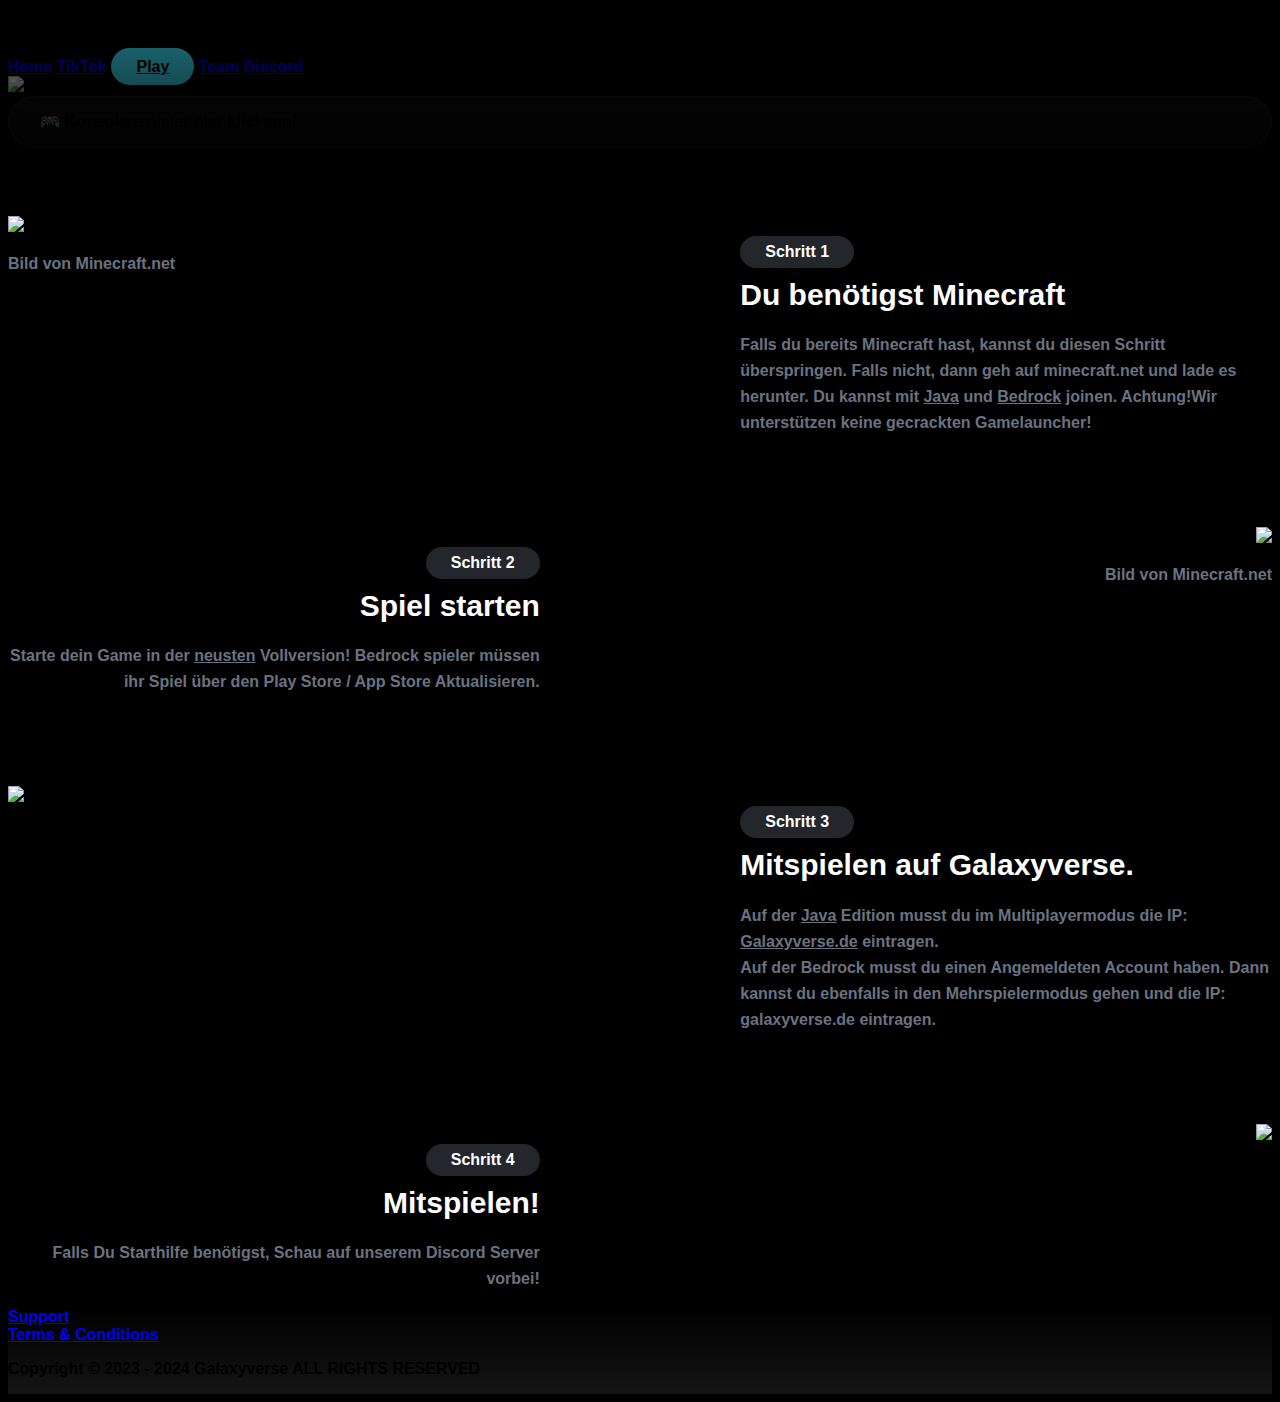
==== play.html @ 05d3e2fe "Zeugf" ====
<!DOCTYPE html>
<html lang="de">
<head>
    <meta charset="utf-8">
    <meta name="viewport" content="width=device-width, initial-scale=1">
    <title>Galaxyverse | Home</title>
    <link href="aos.css" rel="stylesheet">
    <script src="script.js"></script>
    <link rel="shortcut icon" type="image/x-icon" href="standard_7.gif" />
  
    <style>
        .tutorial-step {
            display: flex;
            color: white;
            gap: 75px;
        }
        .tutorial-step h1 > span:first-child {
            background: #6b728054;
            display: block;
            max-width: 100px;
            text-align: center;
            padding: 7px;
            border-radius: 100px;
            margin-bottom: 10px;
            font-size: 16px;
            color: #b8bec9 !important;
        }
        .tutorial-steps .image {
            width: 52%;
            position: relative;
        }
        .tutorial-steps .text {
            flex: 1;
            align-self: center;
        }
        .tutorial-steps {
            display: flex;
            flex-direction: column;
            gap: 75px;
        }
        .tutorial-steps .text h1 {
            font-size: 30px;
        }
        .tutorial-steps .text h1 > span {color: #ffeb3b;}
        .tutorial-steps p {
            margin-top: 15px;
            color: #6b7280;
            line-height: 26px;
        }
        .tutorial-step.right {
            text-align: right;
        }
        .tutorial-step.right h1 > span:first-child {
            margin-left: auto;
        }
        .tutorial-step:not(.right) .text {
            order: 2;
        }
        </style>  <link href="style.css" rel="stylesheet">
<link rel="stylesheet" href="animate.css" integrity="sha512-c42qTSw/wPZ3/5LBzD+Bw5f7bSF2oxou6wEb+I/lqeaKV5FDIfMvvRp772y4jcJLKuGUOpbJMdg/BTl50fJYAw==" crossorigin="anonymous" referrerpolicy="no-referrer" />
<link rel="stylesheet" href="https://cdnjs.cloudflare.com/ajax/libs/MaterialDesign-Webfont/7.0.96/css/materialdesignicons.min.css" integrity="sha512-fXnjLwoVZ01NUqS/7G5kAnhXNXat6v7e3M9PhoMHOTARUMCaf5qNO84r5x9AFf5HDzm3rEZD8sb/n6dZ19SzFA==" crossorigin="anonymous" referrerpolicy="no-referrer" />
</head>
<body>
    <section id="menu-nav">
        <i id="menu-trigger" class="mdi mdi-menu"></i>
    </section>
    <section id="site-head" class="relative w-full px-3 antialiased bg-black lg:px-6">
        <div class="background"></div>
    <div class="mx-auto max-w-7xl relative z-5">
        <nav class="flex items-center w-full h-24 select-none" x-data="{ showMenu: false }" data-aos="fade" data-aos-duration="2000" data-aos-delay="1500">
            <div class="relative flex flex-wrap items-center justify-between w-full h-24 mx-auto  md:justify-center">
                <div class="fixed top-0 left-0 z-40 items-center hidden w-full h-full p-3 text-xl bg-gray-900 bg-opacity-50 md:text-sm lg:text-base md:w-3/4 md:bg-transparent md:p-0 md:relative md:flex" :class="{'flex': showMenu, 'hidden': !showMenu }">
                    <div class="flex-col w-full h-auto h-full overflow-hidden bg-white rounded-lg select-none md:bg-transparent md:rounded-none md:relative md:flex md:flex-row md:overflow-auto">
                        <div class="flex flex-col items-center justify-center w-full h-full mt-12 text-center text-indigo-700 md:text-gray-400 md:mt-0 md:flex-row md:items-center" data-primary="indigo-700">
                            <a href="index.html" class="inline-block px-4 py-2 mx-2 text-left text-indigo-700 md:text-white md:px-0 lg:mx-5 md:text-center" data-primary="indigo-700">Home</a>
                           <!-- <a href="https://forums.mineverse.com/" class="inline-block px-0 px-4 py-2 mx-2 text-left md:px-0 hover:text-indigo-800 md:hover:text-white lg:mx-5 md:text-center" data-primary="indigo-800">Forums</a>-->
                            <a href="https://www.tiktok.com" target="_blank" class="inline-block px-0 px-4 py-2 mx-2 text-left md:px-0 hover:text-indigo-800 md:hover:text-white lg:mx-5 md:text-center" data-primary="indigo-800">TikTok</a>
                            <a href="play.html" class="shop inline-block px-0 px-4 py-2 mx-2 text-left md:px-0 hover:text-indigo-800 md:hover:text-white lg:mx-4 md:text-center" data-primary="indigo-800">Play</a>
                            <a href="LINK ZUM TEAM" class="inline-block px-0 px-4 py-2 mx-2 text-left md:px-0 hover:text-indigo-800 md:hover:text-white lg:mx-5 md:text-center" data-primary="indigo-800">Team</a>
                           <!-- <a href="vote.html" class="inline-block px-0 px-4 py-2 mx-2 text-left md:px-0 hover:text-indigo-800 md:hover:text-white lg:mx-5 md:text-center" data-primary="indigo-800">Vote</a>-->
                            <a href="https://discord.gg/wNCpZfhshy" target="_blank" class="inline-block px-0 px-4 py-2 mx-2 text-left md:px-0 hover:text-indigo-800 md:hover:text-white lg:mx-5 md:text-center" data-primary="indigo-800">Discord</a>
                        </div>
                    </div>
                </div>
            </div>
        </nav>
        <div class="relative z-10 container py-32 pt-20 mx-auto text-center sm:px-4 flex flex-col justify-center items-center" data-aos="fade-up" data-aos-duration="2000">

            <a href="index.html"><img class="h-40 animate__animated animate__infinite animate__slower animate__pulse" src="standard_7png.png"></a>
            <div class="hidden md:block max-w-lg mx-auto mt-6 text-sm text-center text-gray-500 md:mt-10 sm:text-base md:max-w-xl md:text-md">
                <div onclick="location.href='https://www.youtube.com/watch?v=pPTwHZMJKbg&ab_channel=MinecraftIron'" id="copy" class="players-inner" data-tippy-content="Anleitung ansehen"><img style="width: 20px;" src="2949874.png"></img>Konsolenspieler hier klickenn!</div> <br>
            </div>
        </div>
    </div>
</section>
<section id="page-content">
    <div class="max-w-screen-xl px-4 py-12 mx-auto space-y-8 overflow-hidden sm:px-6 lg:px-8">
        <div class="page-wrapper">
            <div class="tutorial-steps">
                <div class="tutorial-step">
                    <div class="text">
                        <h1><span>Schritt 1</span>Du benötigst Minecraft</h1>
                        <p>
                            Falls du bereits Minecraft hast, kannst du diesen Schritt überspringen. Falls nicht, dann geh auf minecraft.net und lade es herunter. Du kannst mit <u>Java</u> und <u>Bedrock</u> joinen. Achtung!Wir unterstützen keine gecrackten Gamelauncher!                        </p>
                    </div>
                    <div class="image">
                        <img src="https://www.minecraft.net/content/dam/games/minecraft/key-art/SUPM_Game-Image_One-Vanilla_672x400.jpg?imwidth=366"><p>Bild von Minecraft.net</p>
                    </div>
                </div>
                <div class="tutorial-step right">
                    <div class="text">
                        <h1><span>Schritt 2</span>Spiel <span>starten</span></h1>
                        <p>
                            Starte dein Game in der <u>neusten</u> Vollversion! Bedrock spieler müssen ihr Spiel über den Play Store / App Store Aktualisieren.
                        </p>
                    </div>
                    <div class="image">
                        <img src="https://www.minecraft.net/content/dam/games/minecraft/key-art/Play_With_Friends_Online_672x360.png"><p>Bild von Minecraft.net</p>
                    </div>
                </div>
                <div class="tutorial-step">
                    <div class="text">
                        <h1><span>Schritt 3</span>Mitspielen <span>auf</span> Galaxyverse.</h1>
                        <p>
                            Auf der <u>Java</u> Edition musst du im Multiplayermodus die IP: <u>Galaxyverse.de</u> eintragen. <br> Auf der Bedrock musst du einen Angemeldeten Account haben. Dann kannst du ebenfalls in den Mehrspielermodus gehen und die IP: galaxyverse.de eintragen.
                         </p>
                    </div>
                    <div class="image">
                        <img src="ip.png">
                    </div>
                </div>
                <div class="tutorial-step right">
                    <div class="text">
                        <h1><span>Schritt 4</span>Mitspielen!</h1>
                        <p>
                            Falls Du Starthilfe benötigst, Schau auf unserem Discord Server vorbei! 
                        </p>
                    </div>
                    <div class="image">
                        <img src="join.png">
                    </div>
                </div>
            </div>
        </div>
    </div>
</section>
<section id="footer" class="bg-black">
    <div class="max-w-screen-xl px-4 py-12 mx-auto space-y-8 overflow-hidden sm:px-6 lg:px-8">
        <nav class="flex flex-wrap justify-center -mx-5 -my-2">
            <div class="px-5 py-2">
                <a href="mailto:support@galaxyverse.de" class="text-xs leading-6 text-gray-500 hover:text-gray-200">
                    Support
                </a>
            </div>
            <div class="px-5 py-2">
                <a href="terms.txt" class="text-xs leading-6 text-gray-500 hover:text-gray-200">
                    Terms & Conditions
                </a>
            </div>
        </nav>
        <p class="mt-8 text-[10px] leading-6 text-center text-gray-600 uppercase">
            Copyright © 2023 - 2024 Galaxyverse ALL RIGHTS RESERVED
        </p>
    </div>
</section>
<section id="mobileNav">
    <div class="nav-content">
        <i id="nav-close" class="mdi mdi-close"></i>
        <a href="index.html">Home</a>
        <a href="https://www.tiktok.com" target="_blank">TikTok</a>
        <a href="play.html">Play</a>
        <a href="team.html">Team</a>
        <a href="https://discord.gg/wNCpZfhshy" target="_blank">Discord</a>
    </div>
</section>
<script data-cfasync="false" src="/cdn-cgi/scripts/5c5dd728/cloudflare-static/email-decode.min.js"></script><script src="//unpkg.com/alpinejs" defer></script>
<script src="https://unpkg.com/@popperjs/core@2"></script>
<script src="https://unpkg.com/tippy.js@6"></script>
<script src="https://unpkg.com/aos@2.3.1/dist/aos.js"></script>
<script src="//ajax.googleapis.com/ajax/libs/jquery/1.11.0/jquery.min.js"></script>  
<script>
    tippy('[data-tippy-content]');
    AOS.init({disable: 'mobile'});
    var server = 'galaxyverse.de';
     var serverPort = '25565';
     var discord = '859121321400467477';

$(document).mouseup(function(e) 
{
    var container = $("#mobileNav .nav-content");

    // if the target of the click isn't the container nor a descendant of the container
    if (!container.is(e.target) && container.has(e.target).length === 0) 
    {
        $('#mobileNav').fadeOut();
    }
});

$( document ).ready(function() {
    $( "#menu-trigger" ).click(function() {
        $('#mobileNav').fadeIn();
    });
    $( "#nav-close" ).click(function() {
        $('#mobileNav').fadeOut();
    });
    !function(e){if("object"==typeof exports&&"undefined"!=typeof module)module.exports=e();else if("function"==typeof define&&define.amd)define([],e);else{var t;t="undefined"!=typeof window?window:"undefined"!=typeof global?global:"undefined"!=typeof self?self:this,t.Clipboard=e()}}(function(){var e,t,n;return function e(t,n,i){function o(a,c){if(!n[a]){if(!t[a]){var l="function"==typeof require&&require;if(!c&&l)return l(a,!0);if(r)return r(a,!0);var s=new Error("Cannot find module '"+a+"'");throw s.code="MODULE_NOT_FOUND",s}var u=n[a]={exports:{}};t[a][0].call(u.exports,function(e){var n=t[a][1][e];return o(n?n:e)},u,u.exports,e,t,n,i)}return n[a].exports}for(var r="function"==typeof require&&require,a=0;a<i.length;a++)o(i[a]);return o}({1:[function(e,t,n){function i(e,t){for(;e&&e!==document;){if(e.matches(t))return e;e=e.parentNode}}if(Element&&!Element.prototype.matches){var o=Element.prototype;o.matches=o.matchesSelector||o.mozMatchesSelector||o.msMatchesSelector||o.oMatchesSelector||o.webkitMatchesSelector}t.exports=i},{}],2:[function(e,t,n){function i(e,t,n,i,r){var a=o.apply(this,arguments);return e.addEventListener(n,a,r),{destroy:function(){e.removeEventListener(n,a,r)}}}function o(e,t,n,i){return function(n){n.delegateTarget=r(n.target,t),n.delegateTarget&&i.call(e,n)}}var r=e("./closest");t.exports=i},{"./closest":1}],3:[function(e,t,n){n.node=function(e){return void 0!==e&&e instanceof HTMLElement&&1===e.nodeType},n.nodeList=function(e){var t=Object.prototype.toString.call(e);return void 0!==e&&("[object NodeList]"===t||"[object HTMLCollection]"===t)&&"length"in e&&(0===e.length||n.node(e[0]))},n.string=function(e){return"string"==typeof e||e instanceof String},n.fn=function(e){var t=Object.prototype.toString.call(e);return"[object Function]"===t}},{}],4:[function(e,t,n){function i(e,t,n){if(!e&&!t&&!n)throw new Error("Missing required arguments");if(!c.string(t))throw new TypeError("Second argument must be a String");if(!c.fn(n))throw new TypeError("Third argument must be a Function");if(c.node(e))return o(e,t,n);if(c.nodeList(e))return r(e,t,n);if(c.string(e))return a(e,t,n);throw new TypeError("First argument must be a String, HTMLElement, HTMLCollection, or NodeList")}function o(e,t,n){return e.addEventListener(t,n),{destroy:function(){e.removeEventListener(t,n)}}}function r(e,t,n){return Array.prototype.forEach.call(e,function(e){e.addEventListener(t,n)}),{destroy:function(){Array.prototype.forEach.call(e,function(e){e.removeEventListener(t,n)})}}}function a(e,t,n){return l(document.body,e,t,n)}var c=e("./is"),l=e("delegate");t.exports=i},{"./is":3,delegate:2}],5:[function(e,t,n){function i(e){var t;if("SELECT"===e.nodeName)e.focus(),t=e.value;else if("INPUT"===e.nodeName||"TEXTAREA"===e.nodeName)e.focus(),e.setSelectionRange(0,e.value.length),t=e.value;else{e.hasAttribute("contenteditable")&&e.focus();var n=window.getSelection(),i=document.createRange();i.selectNodeContents(e),n.removeAllRanges(),n.addRange(i),t=n.toString()}return t}t.exports=i},{}],6:[function(e,t,n){function i(){}i.prototype={on:function(e,t,n){var i=this.e||(this.e={});return(i[e]||(i[e]=[])).push({fn:t,ctx:n}),this},once:function(e,t,n){function i(){o.off(e,i),t.apply(n,arguments)}var o=this;return i._=t,this.on(e,i,n)},emit:function(e){var t=[].slice.call(arguments,1),n=((this.e||(this.e={}))[e]||[]).slice(),i=0,o=n.length;for(i;i<o;i++)n[i].fn.apply(n[i].ctx,t);return this},off:function(e,t){var n=this.e||(this.e={}),i=n[e],o=[];if(i&&t)for(var r=0,a=i.length;r<a;r++)i[r].fn!==t&&i[r].fn._!==t&&o.push(i[r]);return o.length?n[e]=o:delete n[e],this}},t.exports=i},{}],7:[function(t,n,i){!function(o,r){if("function"==typeof e&&e.amd)e(["module","select"],r);else if("undefined"!=typeof i)r(n,t("select"));else{var a={exports:{}};r(a,o.select),o.clipboardAction=a.exports}}(this,function(e,t){"use strict";function n(e){return e&&e.__esModule?e:{default:e}}function i(e,t){if(!(e instanceof t))throw new TypeError("Cannot call a class as a function")}var o=n(t),r="function"==typeof Symbol&&"symbol"==typeof Symbol.iterator?function(e){return typeof e}:function(e){return e&&"function"==typeof Symbol&&e.constructor===Symbol&&e!==Symbol.prototype?"symbol":typeof e},a=function(){function e(e,t){for(var n=0;n<t.length;n++){var i=t[n];i.enumerable=i.enumerable||!1,i.configurable=!0,"value"in i&&(i.writable=!0),Object.defineProperty(e,i.key,i)}}return function(t,n,i){return n&&e(t.prototype,n),i&&e(t,i),t}}(),c=function(){function e(t){i(this,e),this.resolveOptions(t),this.initSelection()}return a(e,[{key:"resolveOptions",value:function e(){var t=arguments.length>0&&void 0!==arguments[0]?arguments[0]:{};this.action=t.action,this.emitter=t.emitter,this.target=t.target,this.text=t.text,this.trigger=t.trigger,this.selectedText=""}},{key:"initSelection",value:function e(){this.text?this.selectFake():this.target&&this.selectTarget()}},{key:"selectFake",value:function e(){var t=this,n="rtl"==document.documentElement.getAttribute("dir");this.removeFake(),this.fakeHandlerCallback=function(){return t.removeFake()},this.fakeHandler=document.body.addEventListener("click",this.fakeHandlerCallback)||!0,this.fakeElem=document.createElement("textarea"),this.fakeElem.style.fontSize="12pt",this.fakeElem.style.border="0",this.fakeElem.style.padding="0",this.fakeElem.style.margin="0",this.fakeElem.style.position="absolute",this.fakeElem.style[n?"right":"left"]="-9999px";var i=window.pageYOffset||document.documentElement.scrollTop;this.fakeElem.addEventListener("focus",window.scrollTo(0,i)),this.fakeElem.style.top=i+"px",this.fakeElem.setAttribute("readonly",""),this.fakeElem.value=this.text,document.body.appendChild(this.fakeElem),this.selectedText=(0,o.default)(this.fakeElem),this.copyText()}},{key:"removeFake",value:function e(){this.fakeHandler&&(document.body.removeEventListener("click",this.fakeHandlerCallback),this.fakeHandler=null,this.fakeHandlerCallback=null),this.fakeElem&&(document.body.removeChild(this.fakeElem),this.fakeElem=null)}},{key:"selectTarget",value:function e(){this.selectedText=(0,o.default)(this.target),this.copyText()}},{key:"copyText",value:function e(){var t=void 0;try{t=document.execCommand(this.action)}catch(e){t=!1}this.handleResult(t)}},{key:"handleResult",value:function e(t){this.emitter.emit(t?"success":"error",{action:this.action,text:this.selectedText,trigger:this.trigger,clearSelection:this.clearSelection.bind(this)})}},{key:"clearSelection",value:function e(){this.target&&this.target.blur(),window.getSelection().removeAllRanges()}},{key:"destroy",value:function e(){this.removeFake()}},{key:"action",set:function e(){var t=arguments.length>0&&void 0!==arguments[0]?arguments[0]:"copy";if(this._action=t,"copy"!==this._action&&"cut"!==this._action)throw new Error('Invalid "action" value, use either "copy" or "cut"')},get:function e(){return this._action}},{key:"target",set:function e(t){if(void 0!==t){if(!t||"object"!==("undefined"==typeof t?"undefined":r(t))||1!==t.nodeType)throw new Error('Invalid "target" value, use a valid Element');if("copy"===this.action&&t.hasAttribute("disabled"))throw new Error('Invalid "target" attribute. Please use "readonly" instead of "disabled" attribute');if("cut"===this.action&&(t.hasAttribute("readonly")||t.hasAttribute("disabled")))throw new Error('Invalid "target" attribute. You can\'t cut text from elements with "readonly" or "disabled" attributes');this._target=t}},get:function e(){return this._target}}]),e}();e.exports=c})},{select:5}],8:[function(t,n,i){!function(o,r){if("function"==typeof e&&e.amd)e(["module","./clipboard-action","tiny-emitter","good-listener"],r);else if("undefined"!=typeof i)r(n,t("./clipboard-action"),t("tiny-emitter"),t("good-listener"));else{var a={exports:{}};r(a,o.clipboardAction,o.tinyEmitter,o.goodListener),o.clipboard=a.exports}}(this,function(e,t,n,i){"use strict";function o(e){return e&&e.__esModule?e:{default:e}}function r(e,t){if(!(e instanceof t))throw new TypeError("Cannot call a class as a function")}function a(e,t){if(!e)throw new ReferenceError("this hasn't been initialised - super() hasn't been called");return!t||"object"!=typeof t&&"function"!=typeof t?e:t}function c(e,t){if("function"!=typeof t&&null!==t)throw new TypeError("Super expression must either be null or a function, not "+typeof t);e.prototype=Object.create(t&&t.prototype,{constructor:{value:e,enumerable:!1,writable:!0,configurable:!0}}),t&&(Object.setPrototypeOf?Object.setPrototypeOf(e,t):e.__proto__=t)}function l(e,t){var n="data-clipboard-"+e;if(t.hasAttribute(n))return t.getAttribute(n)}var s=o(t),u=o(n),f=o(i),d=function(){function e(e,t){for(var n=0;n<t.length;n++){var i=t[n];i.enumerable=i.enumerable||!1,i.configurable=!0,"value"in i&&(i.writable=!0),Object.defineProperty(e,i.key,i)}}return function(t,n,i){return n&&e(t.prototype,n),i&&e(t,i),t}}(),h=function(e){function t(e,n){r(this,t);var i=a(this,(t.__proto__||Object.getPrototypeOf(t)).call(this));return i.resolveOptions(n),i.listenClick(e),i}return c(t,e),d(t,[{key:"resolveOptions",value:function e(){var t=arguments.length>0&&void 0!==arguments[0]?arguments[0]:{};this.action="function"==typeof t.action?t.action:this.defaultAction,this.target="function"==typeof t.target?t.target:this.defaultTarget,this.text="function"==typeof t.text?t.text:this.defaultText}},{key:"listenClick",value:function e(t){var n=this;this.listener=(0,f.default)(t,"click",function(e){return n.onClick(e)})}},{key:"onClick",value:function e(t){var n=t.delegateTarget||t.currentTarget;this.clipboardAction&&(this.clipboardAction=null),this.clipboardAction=new s.default({action:this.action(n),target:this.target(n),text:this.text(n),trigger:n,emitter:this})}},{key:"defaultAction",value:function e(t){return l("action",t)}},{key:"defaultTarget",value:function e(t){var n=l("target",t);if(n)return document.querySelector(n)}},{key:"defaultText",value:function e(t){return l("text",t)}},{key:"destroy",value:function e(){this.listener.destroy(),this.clipboardAction&&(this.clipboardAction.destroy(),this.clipboardAction=null)}}]),t}(u.default);e.exports=h})},{"./clipboard-action":7,"good-listener":4,"tiny-emitter":6}]},{},[8])(8)});
    
    (function(){'use strict';var SyfaroAPI,MinecraftAPI,baseURL;baseURL='https://mcapi.us';SyfaroAPI=(function(){function SyfaroAPI(){}
    SyfaroAPI.prototype.queryString=function(params){var str,p;str=[];for(p in params){if(params[p]===undefined){continue}
    if(params.hasOwnProperty(p)){str.push(encodeURIComponent(p)+'='+encodeURIComponent(params[p]))}}
    return'?'+str.join('&')};SyfaroAPI.prototype.loadJSON=function(endpoint,params,callback){var xhr,url;if(typeof(params)==='function'){callback=params;params={}}
    params=this.queryString(params);url=baseURL+endpoint+params;xhr=new XMLHttpRequest();xhr.onerror=function(){callback(!0)};xhr.onload=function(){var data;try{data=JSON.parse(xhr.responseText)}catch(e){return callback(e)}
    if(data.status==='error'){return callback(data.error)}
    callback(undefined,data)};xhr.open('GET',url,!0);xhr.send()};return SyfaroAPI}());MinecraftAPI=(function(){var api;function MinecraftAPI(){}
    api=new SyfaroAPI();MinecraftAPI.prototype.getServerStatus=function(ip,options,callback){if(typeof(options)==='function'){callback=options;options={}}
    options.ip=ip;api.loadJSON('/server/status',options,callback)};MinecraftAPI.prototype.getServerStatus=MinecraftAPI.prototype.getServerStatus;MinecraftAPI.prototype.getServerQuery=function(ip,options,callback){if(typeof(options)==='function'){callback=options;options={}}
    options.ip=ip;api.loadJSON('/server/query',options,callback)};MinecraftAPI.prototype.getServerQuery=MinecraftAPI.prototype.getServerQuery;return MinecraftAPI}());window.MinecraftAPI=new MinecraftAPI()}());
    if (server) {
                var copy = new Clipboard('#copy'); copy.on('success', function(e) {});
                function minecraft() { 
                    MinecraftAPI.getServerStatus(server, {port: serverPort}, function (err, status) {
                        if (err) {
                            $('#player-count').text('Error');
                        } else {
                            $('#player-count').text(status.players.now);
                        }
                    });
                }; setTimeout(minecraft, 1500);
        }
    
});
</script>
</body>
</html>
---- style.css ----
@keyframes bgFloat {
    from {
        background-position: 0 220px;
    }
    to {
        background-position: 0 -3000px;
    }
}
.background {
    background: url(https://cdn.discordapp.com/attachments/664927034358759453/996259997170270423/IMG_0035.png) repeat;
    background-size: 410px;
}

.background {
    animation-name: bgFloat;
    animation-duration: 200s;
    animation-iteration-count: infinite;
    animation-timing-function: linear;
}
.background, .background-px {
    position: absolute;
    max-height: 2000px;
    width: 100%;
    height: 100%;
    pointer-events: none;
    left: 0;
    top: 0;
}
body {
    font-family: 'Orbitron', sans-serif;
    font-weight: 800;
}
#site-head {
    padding: 50px 0px;
    position: relative;
}

#site-head:after {
    content: "";
    width: 100%;
    height: 400px;
    position: absolute;
    left: 0;
    right: 0;
    bottom: 0;
    background: linear-gradient(0deg, #000, #0000);
}
.shop {
    background: #ffeb3b;
    padding: 10px 25px !important;
    color: #000 !important;
    border-radius: 100px;
    min-width: 110px;
}
.server {
    min-width:200px;
}

.divider {
    background: #ffffff08;
    height: 85%;
    width: 2px;
}



body {
    background: black;
}
section#servers {
    text-align: center;
}
.server img {
    max-height: 125px;
    margin: 0 auto;
}
.server h1 {
    font-size: 28px;
}

.server {
    background: #ffffff0d;
    display: flex;
    justify-content: center;
    flex-direction: column;
    align-self: inherit;
    border-radius: 35px;
    border: 2px solid #ffffff0d;
}

section#servers {
    padding-bottom: 70px;
}

.divider {
    display: none;
}

#servers > div {
    gap: 40px !important;
}

section#footer {
    background: linear-gradient(180deg, #000, #65656533);
}
.players-inner {
    padding: 14px 30px;
    border-radius: 100px;
    background: #0d0d0d;
    border: 2px solid #ffffff0d;
}

section#servers {
    margin-top: -50px;
    position: relative;
    z-index: 50;
}

.server {
    background: #0d0d0d;
    border: 2px solid #ffffff0d;
}
.icon {
    position: relative;
    top: 10px
}

.icon:after {
    content: "";
    width: 100px;
    height: 100px;
    display: block;
    position: absolute;
    left: 0;
    right: 0;
    top: 45px;
    margin: 0 auto;
    border-radius: 100px;
}

.server img {
    position: relative;
    z-index: 5;
}

.server h1 {
    position: relative;
}
#servers > div:hover > * {
    opacity: 0.5;
 }

a.server {
    cursor: pointer;
    pointer-events: auto;
}
section#footer {
    margin-top: auto;
}

section#page-content {
    flex: 1;
}

body {
    display: flex;
    flex-direction: column;
    min-height: 100vh;
}
#servers > div {
    pointer-events: none;
}
#servers > div > * {
    transition: all .15s ease;
}
#servers > div > div:nth-child(1) > div:after {
    box-shadow: 0px 0px 100px #004f9a;
}
#servers > div > div:nth-child(3) > div:after {
    box-shadow: 0px 0px 100px #994c08;
}
#servers > div > div:nth-child(5) > div:after {
    box-shadow: 0px 0px 100px #4b7a55a6;
}
#servers > div > div:nth-child(7) > div:after {
    box-shadow: 0px 0px 100px #e0be8c80;
}
.server span {
    color: #fde047;
    font-size: 14px;
    margin-bottom: 35px;
    display: block;
}
.server {
    position: relative;
}
nav a {
    -webkit-transition: all .15s ease;
    transition: all .15s ease;
}
.server > span {
    background: #e7e047;
    color: #9d8d1f !important;
    width: 50px;
    height: 50px;
    display: flex;
    align-items: center;
    justify-content: center;
    position: absolute;
    right: 0;
    top: 0;
    margin: -12px;
    border-radius: 100px;
    font-size: 28px;
}
.players-inner i {
    font-size: 25px;
    color: #ffeb3b;
}

.players-inner {
    display: flex;
    align-items: center;
    gap: 5px;
}
.tippy-box {
    background: #b859ff;
    color: #fff !important;
}
.tippy-box[data-placement^="top"] > .tippy-arrow::before {
    border-top-color: #b859ff;
}
.players-inner {
    cursor: pointer;
}
section#menu-nav {
    background: #0d0d0d;
    display: none;
    align-items: center;
    justify-content: center;
    padding: 15px;
    font-size: 30px;
    color: white !important;
    position: relative;
    z-index: 5;
    border-bottom: 2px solid #ffffff0d;
}

i#menu-trigger {
    cursor: pointer;
}
#mobileNav {
    background: #191919f0;
    position: fixed;
    top: 0;
    left: 0;
    right: 0;
    bottom: 0;
    z-index: 1000;
    display:none;
}
#nav-close {
    cursor: pointer;
    width: 25px;
    height: 25px;
    background: #c33025;
    display: flex;
    align-items: center;
    justify-content: center;
    color: white;
    position: absolute;
    top: 0;
    right: 0;
    margin: 20px;
    border-radius: 100px;
    font-size: 14px;
}
#mobileNav .nav-content {
    display: flex;
    flex-direction: column;
    background: #202020;
    margin: 30px;
    border-radius: 10px;
    border: 2px solid black;
    overflow: hidden;
    box-shadow: 0px 0px 30px #0000002e;
}

#mobileNav .nav-content > a {
    padding: 20px;
    border-bottom: 2px solid #ffffff08;
    color: silver;
    transition: all .15s ease;
}

#mobileNav .nav-content > a:last-child {
    border: none !important;
}

#mobileNav .nav-content > a:hover {
    color: white !important;
}


.server:hover {
    background: #ffeb3b !important;
}

.server:hover h1 {
    color: black !important;
}

.server:hover span {
   color: #00000069 !important;
}

.server:hover > span {
    background: #ffffff;
    color: #000000 !important;
}

.server > span {
    border: 3px solid #191919;
}

a.shop.inline-block.px-0.px-4.py-2.mx-2.text-left.md\:px-0.hover\:text-indigo-800.md\:hover\:text-white.lg\:mx-4.md\:text-center {
    background: #3ee5fb !important;
}
.vote-links {
    display: flex;
    align-items: center;
    justify-content: center;
    gap: 20px;
    margin-top: -30px;
}

.vote-links > a {
    background: #3ee5fb;
    padding: 14px 20px;
    min-width: 144px;
    text-align: center;
    justify-content: center;
    border-radius: 100px;
    transition: .12s all ease;
}



.vote-links > a:hover {
    background: #ffeb3b !important;
}

a.shop.inline-block.px-0.px-4.py-2.mx-2.text-left.md\:px-0.hover\:text-indigo-800.md\:hover\:text-white.lg\:mx-4.md\:text-center:hover {
    background: #3ee5fb !important;
}
.players-inner i {
    color: #fff !important;
}

span#player-count {
    color: #fff !important;
}
.tutorial-steps .text h1 > span {
    color: #fff !important;
}
/* MOBILE */
@media only screen and (min-width: 768px) {
#servers > div:hover > *:hover {
    transform: scale(1.1);
    opacity: 1;
}
section#servers {
    text-align: center;
}
}
/* MOBILE */
@media only screen and (max-width: 768px) {
    #site-head .flex.items-center.w-full.h-24.select-none {
        display: none !important;
    }
    #site-head .flex.items-center.w-full.h-24.select-none {
        display: none !important;
    }
    
    #site-head .h-32 {
        animation: none !important;
        max-width: 352px !important;
        height: 80px !important;
    }
    .tutorial-step {
        flex-direction: column;
        gap: 20px !important;
        text-align: center;
        justify-content: center;
        align-items: center;
    }
    .vote-links {
        flex-direction: column;
        padding: 0 20px;
    }
    
    .vote-links > a {
        flex: 1;
        width: 100%;
    }
    .tutorial-steps .image {
        width: 100% !important;
        order: -1 !important;
    }
    
    .tutorial-step h1 > span:first-child {
        margin: 0 auto;
        margin-bottom: 10px !important;
        margin-top: 20px !important;
    }
    .tutorial-steps {
        padding: 0 20px !important;
    }
    .tutorial-step.right {
        text-align: center !important;
    }
section#menu-nav {
    display: flex !important;
}
img.h-40.animate__animated.animate__infinite.animate__slower.animate__pulse {
    animation: none !important;
    max-width: 352px !important;
    height: 80px !important;
}

section#servers {
    margin-top: 0px !important;
    padding: 0 30px !important;
}

#servers > div {
    height: auto !important;
    width: 100% !important;
    flex: 1 !important;
    display: flex !important;
    flex-wrap: wrap !important;
    flex-direction: row !important;
    gap: 20px !important;
}

nav.flex.items-center.w-full.h-24.select-none.aos-init.aos-animate {
    display: none !important;
}

.relative.z-10.container.py-32.pt-20.mx-auto.text-center.sm\:px-4.flex.flex-col.justify-center.items-center.aos-init.aos-animate {
    padding-bottom: 0 !important;
    padding-top: 30px !important;
}

#servers > div > a {
    width: 100% !important;
    display: block !important;
    opacity: 1 !important;
}
.server img {
    max-height: 135px !important;
}
nav.flex.flex-wrap.justify-center.-mx-5.-my-2 {
    display: none !important;
}
p.mt-8.text-\[10px\].leading-6.text-center.text-gray-600.uppercase {
    margin-top: 0px !important;
}
}


















/* latin */
@font-face {
    font-family: 'Orbitron';
    font-style: normal;
    font-weight: 400;
    font-display: swap;
    src: url(yMJRMIlzdpvBhQQL_Qq7dy0.woff2) format('woff2');
    unicode-range: U+0000-00FF, U+0131, U+0152-0153, U+02BB-02BC, U+02C6, U+02DA, U+02DC, U+0304, U+0308, U+0329, U+2000-206F, U+2074, U+20AC, U+2122, U+2191, U+2193, U+2212, U+2215, U+FEFF, U+FFFD;
  }
  /* latin */
  @font-face {
    font-family: 'Orbitron';
    font-style: normal;
    font-weight: 500;
    font-display: swap;
    src: url(yMJRMIlzdpvBhQQL_Qq7dy0.woff2) format('woff2');
    unicode-range: U+0000-00FF, U+0131, U+0152-0153, U+02BB-02BC, U+02C6, U+02DA, U+02DC, U+0304, U+0308, U+0329, U+2000-206F, U+2074, U+20AC, U+2122, U+2191, U+2193, U+2212, U+2215, U+FEFF, U+FFFD;
  }
  /* latin */
  @font-face {
    font-family: 'Orbitron';
    font-style: normal;
    font-weight: 600;
    font-display: swap;
    src: url(yMJRMIlzdpvBhQQL_Qq7dy0.woff2) format('woff2');
    unicode-range: U+0000-00FF, U+0131, U+0152-0153, U+02BB-02BC, U+02C6, U+02DA, U+02DC, U+0304, U+0308, U+0329, U+2000-206F, U+2074, U+20AC, U+2122, U+2191, U+2193, U+2212, U+2215, U+FEFF, U+FFFD;
  }
  /* latin */
  @font-face {
    font-family: 'Orbitron';
    font-style: normal;
    font-weight: 700;
    font-display: swap;
    src: url(yMJRMIlzdpvBhQQL_Qq7dy0.woff2) format('woff2');
    unicode-range: U+0000-00FF, U+0131, U+0152-0153, U+02BB-02BC, U+02C6, U+02DA, U+02DC, U+0304, U+0308, U+0329, U+2000-206F, U+2074, U+20AC, U+2122, U+2191, U+2193, U+2212, U+2215, U+FEFF, U+FFFD;
  }
  /* latin */
  @font-face {
    font-family: 'Orbitron';
    font-style: normal;
    font-weight: 800;
    font-display: swap;
    src: url(yMJRMIlzdpvBhQQL_Qq7dy0.woff2) format('woff2');
    unicode-range: U+0000-00FF, U+0131, U+0152-0153, U+02BB-02BC, U+02C6, U+02DA, U+02DC, U+0304, U+0308, U+0329, U+2000-206F, U+2074, U+20AC, U+2122, U+2191, U+2193, U+2212, U+2215, U+FEFF, U+FFFD;
  }
  /* latin */
  @font-face {
    font-family: 'Orbitron';
    font-style: normal;
    font-weight: 900;
    font-display: swap;
    src: url(yMJRMIlzdpvBhQQL_Qq7dy0.woff2) format('woff2');
    unicode-range: U+0000-00FF, U+0131, U+0152-0153, U+02BB-02BC, U+02C6, U+02DA, U+02DC, U+0304, U+0308, U+0329, U+2000-206F, U+2074, U+20AC, U+2122, U+2191, U+2193, U+2212, U+2215, U+FEFF, U+FFFD;
  }
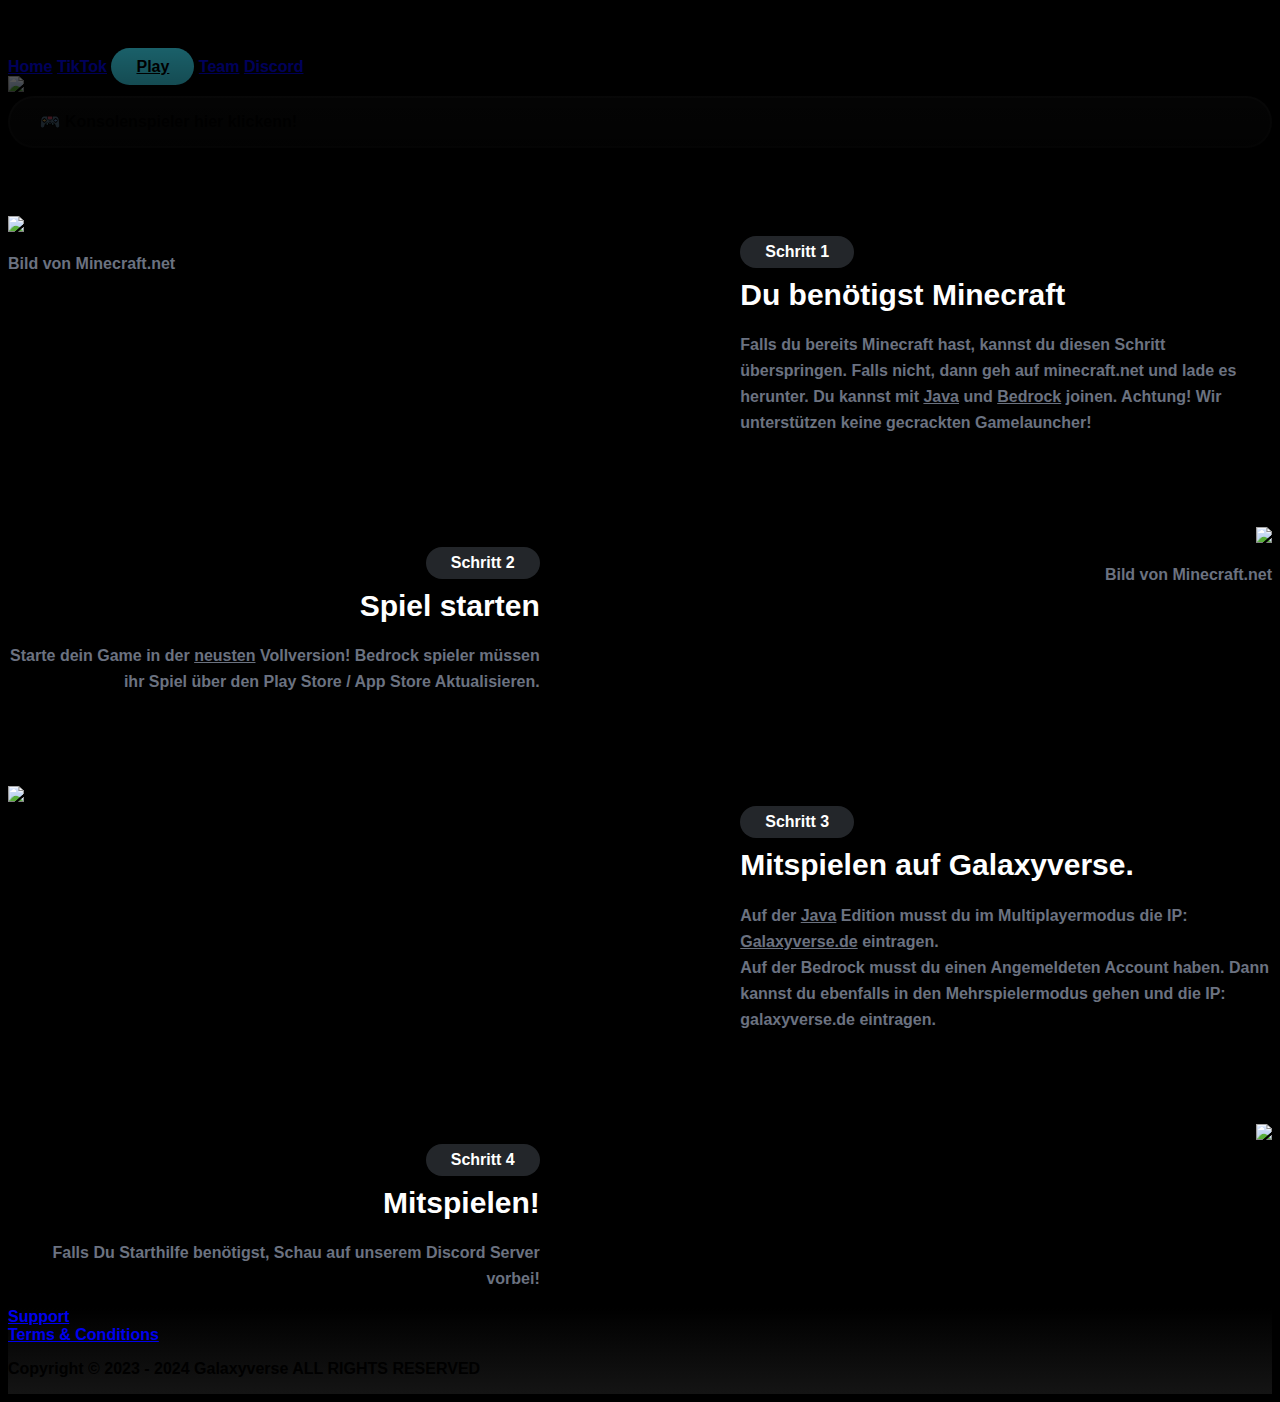
==== commit 94f7a1da: "Update play.html" ====
--- a/play.html
+++ b/play.html
@@ -102,7 +102,7 @@
                     <div class="text">
                         <h1><span>Schritt 1</span>Du benötigst Minecraft</h1>
                         <p>
-                            Falls du bereits Minecraft hast, kannst du diesen Schritt überspringen. Falls nicht, dann geh auf minecraft.net und lade es herunter. Du kannst mit <u>Java</u> und <u>Bedrock</u> joinen. Achtung!Wir unterstützen keine gecrackten Gamelauncher!                        </p>
+                            Falls du bereits Minecraft hast, kannst du diesen Schritt überspringen. Falls nicht, dann geh auf minecraft.net und lade es herunter. Du kannst mit <u>Java</u> und <u>Bedrock</u> joinen. Achtung! Wir unterstützen keine gecrackten Gamelauncher!                        </p>
                     </div>
                     <div class="image">
                         <img src="https://www.minecraft.net/content/dam/games/minecraft/key-art/SUPM_Game-Image_One-Vanilla_672x400.jpg?imwidth=366"><p>Bild von Minecraft.net</p>
@@ -149,7 +149,7 @@
     <div class="max-w-screen-xl px-4 py-12 mx-auto space-y-8 overflow-hidden sm:px-6 lg:px-8">
         <nav class="flex flex-wrap justify-center -mx-5 -my-2">
             <div class="px-5 py-2">
-                <a href="mailto:support@galaxyverse.de" class="text-xs leading-6 text-gray-500 hover:text-gray-200">
+                <a href="mailto:info@galaxyverse.de" class="text-xs leading-6 text-gray-500 hover:text-gray-200">
                     Support
                 </a>
             </div>
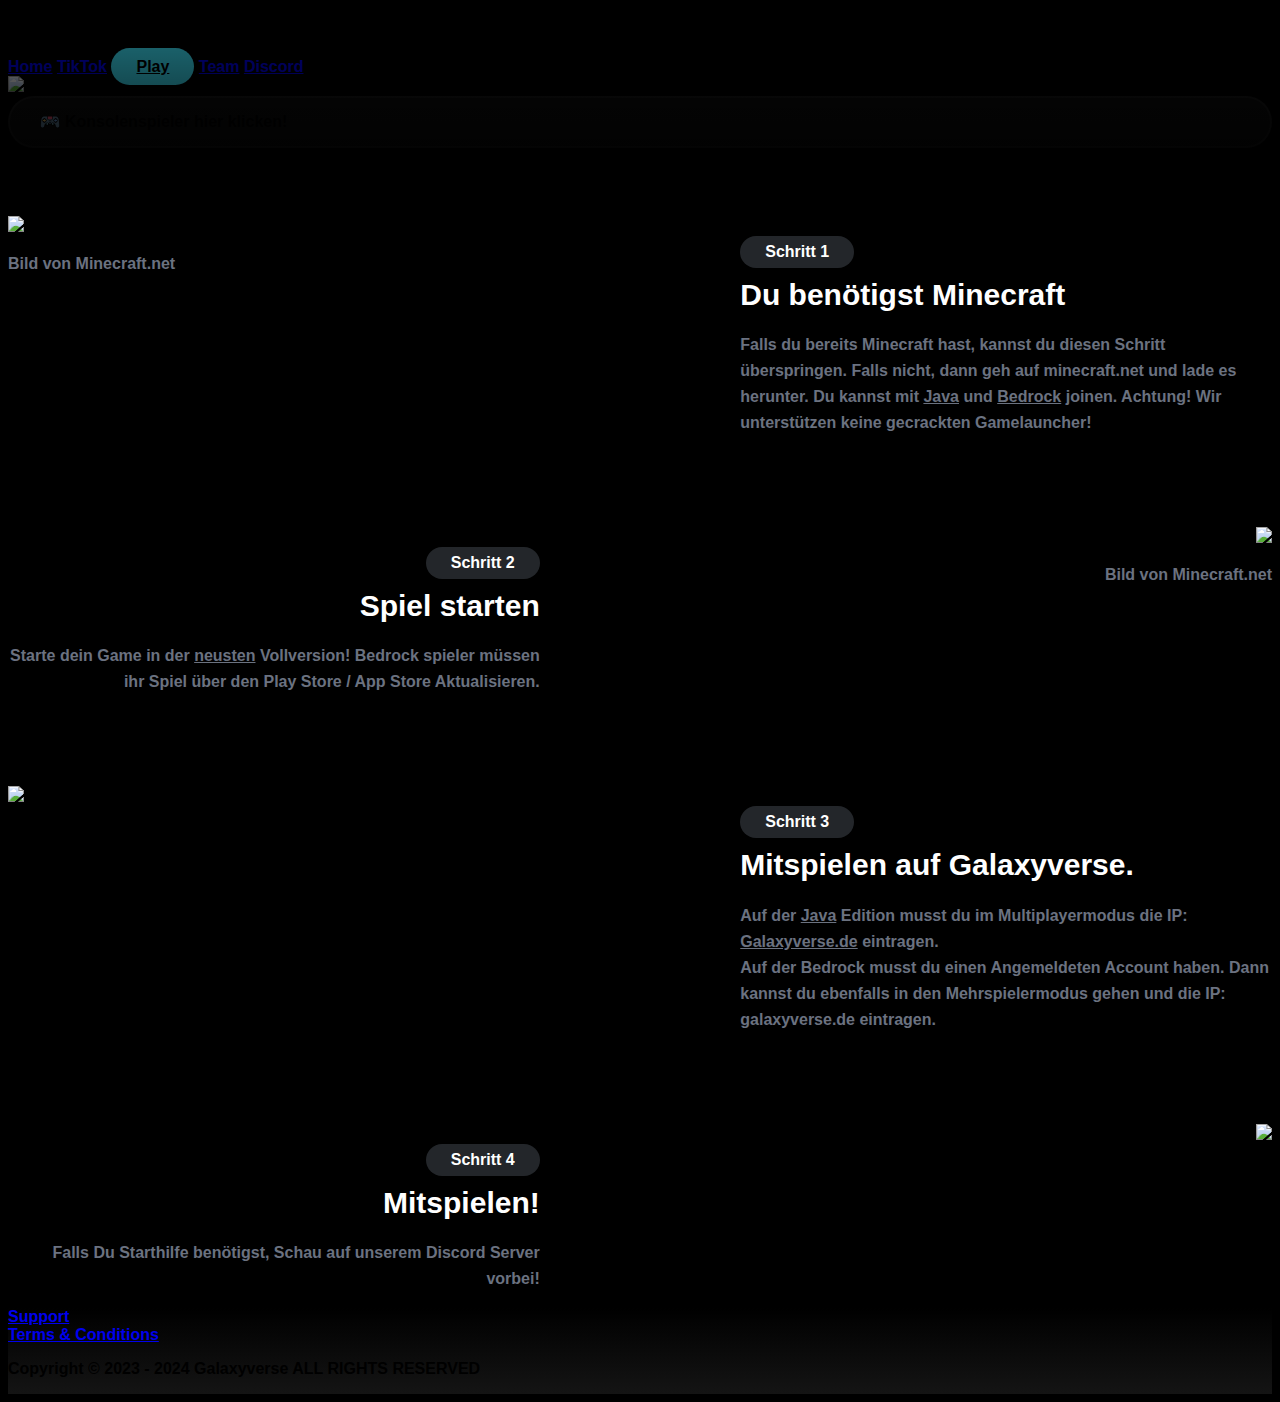
==== commit 9a013edd: "Update play.html" ====
--- a/play.html
+++ b/play.html
@@ -89,7 +89,7 @@
 
             <a href="index.html"><img class="h-40 animate__animated animate__infinite animate__slower animate__pulse" src="standard_7png.png"></a>
             <div class="hidden md:block max-w-lg mx-auto mt-6 text-sm text-center text-gray-500 md:mt-10 sm:text-base md:max-w-xl md:text-md">
-                <div onclick="location.href='https://www.youtube.com/watch?v=pPTwHZMJKbg&ab_channel=MinecraftIron'" id="copy" class="players-inner" data-tippy-content="Anleitung ansehen"><img style="width: 20px;" src="2949874.png"></img>Konsolenspieler hier klickenn!</div> <br>
+                <div onclick="location.href='https://www.youtube.com/watch?v=pPTwHZMJKbg&ab_channel=MinecraftIron'" id="copy" class="players-inner" data-tippy-content="Anleitung ansehen"><img style="width: 20px;" src="2949874.png"></img>Konsolenspieler hier klicken!</div> <br>
             </div>
         </div>
     </div>
